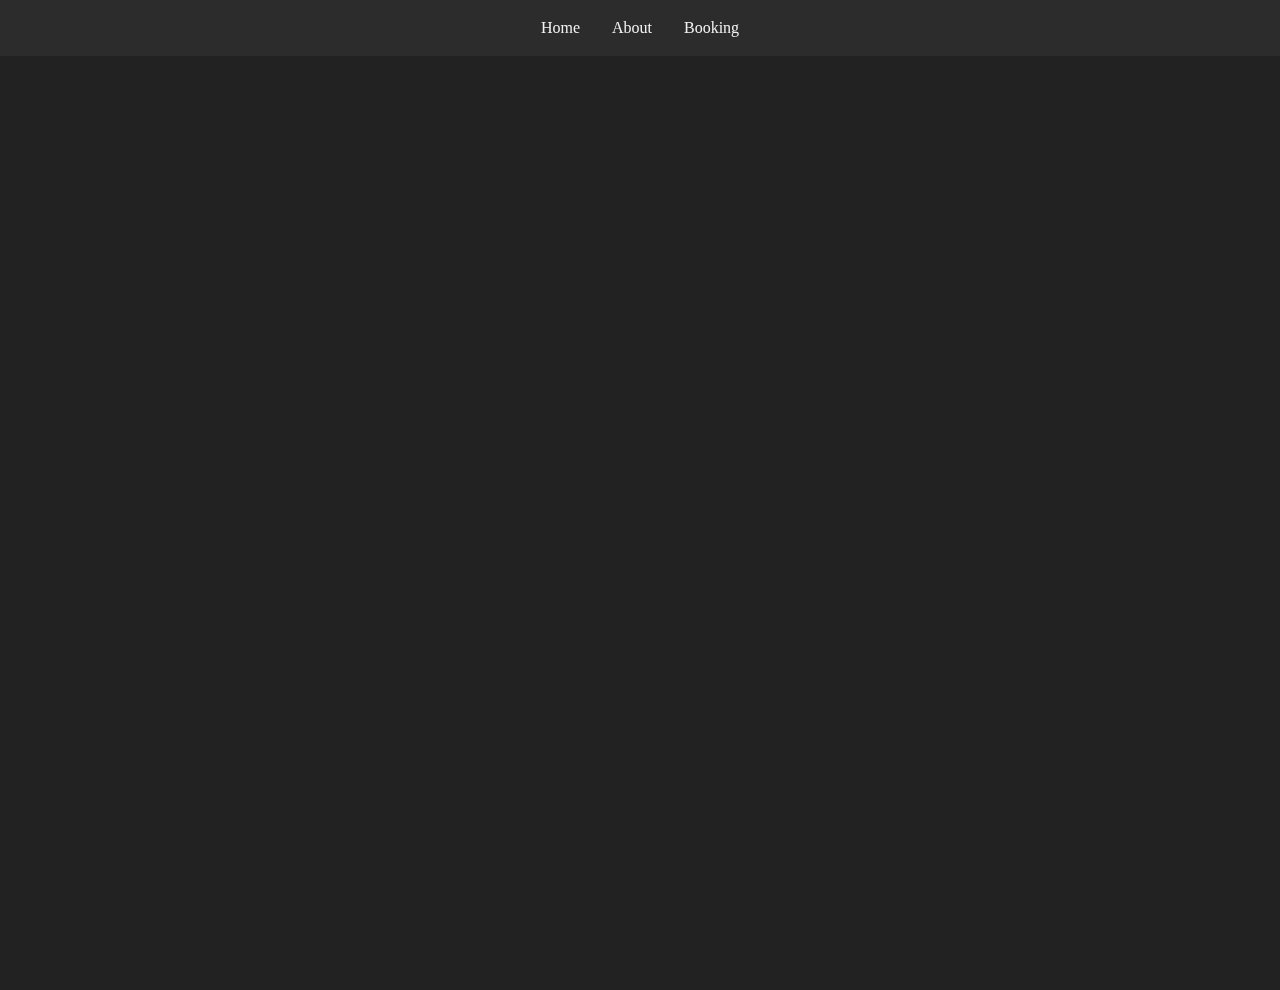
==== about.html @ 3d6494eb "Changed to the use of grid template and improved start page." ====
<!DOCTYPE html>
<html lang="en">
<head>
    <meta charset="UTF-8">
    <meta http-equiv="X-UA-Compatible" content="IE=edge">
    <meta name="viewport" content="width=device-width, initial-scale=1.0">
    <title>Document</title>
    <link rel="stylesheet" href="css/style.css">
</head>
<body>
    <nav>
        <a href="index.html">Home</a>
        <a href="about.html">About</a>
        <a href="booking.html">Booking</a>
    </nav>
</body>
</html>
---- css/style.css ----
* 
{
    padding: 0;
    margin: 0;
}

body 
{
    background-color: #222222;
    gap: 0;
    background-size: cover;
    margin-top: 10vh;
    display: grid;
    grid-template-areas: 
        "nav"
        "header"
        "section";
    grid-template-rows: auto 90vh 1fr;
    grid-template-columns: 1fr;
    height: 100vh;
}

nav 
{
    background-color: rgba(51, 51, 51, 0.6);
    width: 100%;
    height: 3.5rem;
    position: fixed;
    top: 0;
    display: flex;
    justify-content: center;
    grid-area: nav;
}

nav a 
{
    float: left;
    display: block;
    color: #f2f2f2;
    text-align: center;
    padding: 14px 16px;
    text-decoration: none;
    align-content: center;
}

nav a:hover 
{
    background: #999;
    color: black;
}

header 
{
    background-color: #222222;
    width: 100vw;
    height: 90vh;
    display: flex;
    flex-direction: column;
    transform: translateY(7rem);
    align-items: center;
    grid-area: header;
}

header p 
{
    width: 500px;
}

section 
{
    background-color: #111111;
    width: 100vw;
    height: 100vh;
    grid-area: section;
}

h1 
{
    font-size: 3.5rem;
    color: #27ae60;
}

h2 
{
    font-size: 2.1rem;
}

p 
{
    font-size: 1.2rem;
    color: whitesmoke;
}

div
{
    background-color: #27ae60;
    width: 175px;
    height: 60px;
    border-radius: 10px;
    margin: 25px;
    text-align: center;
}

.poppins-regular 
{
    font-family: "Poppins", sans-serif;
    font-weight: 400;
    font-style: normal;
}

.poppins-bold 
{
    font-family: "Poppins", sans-serif;
    font-weight: 700;
    font-style: normal;
}
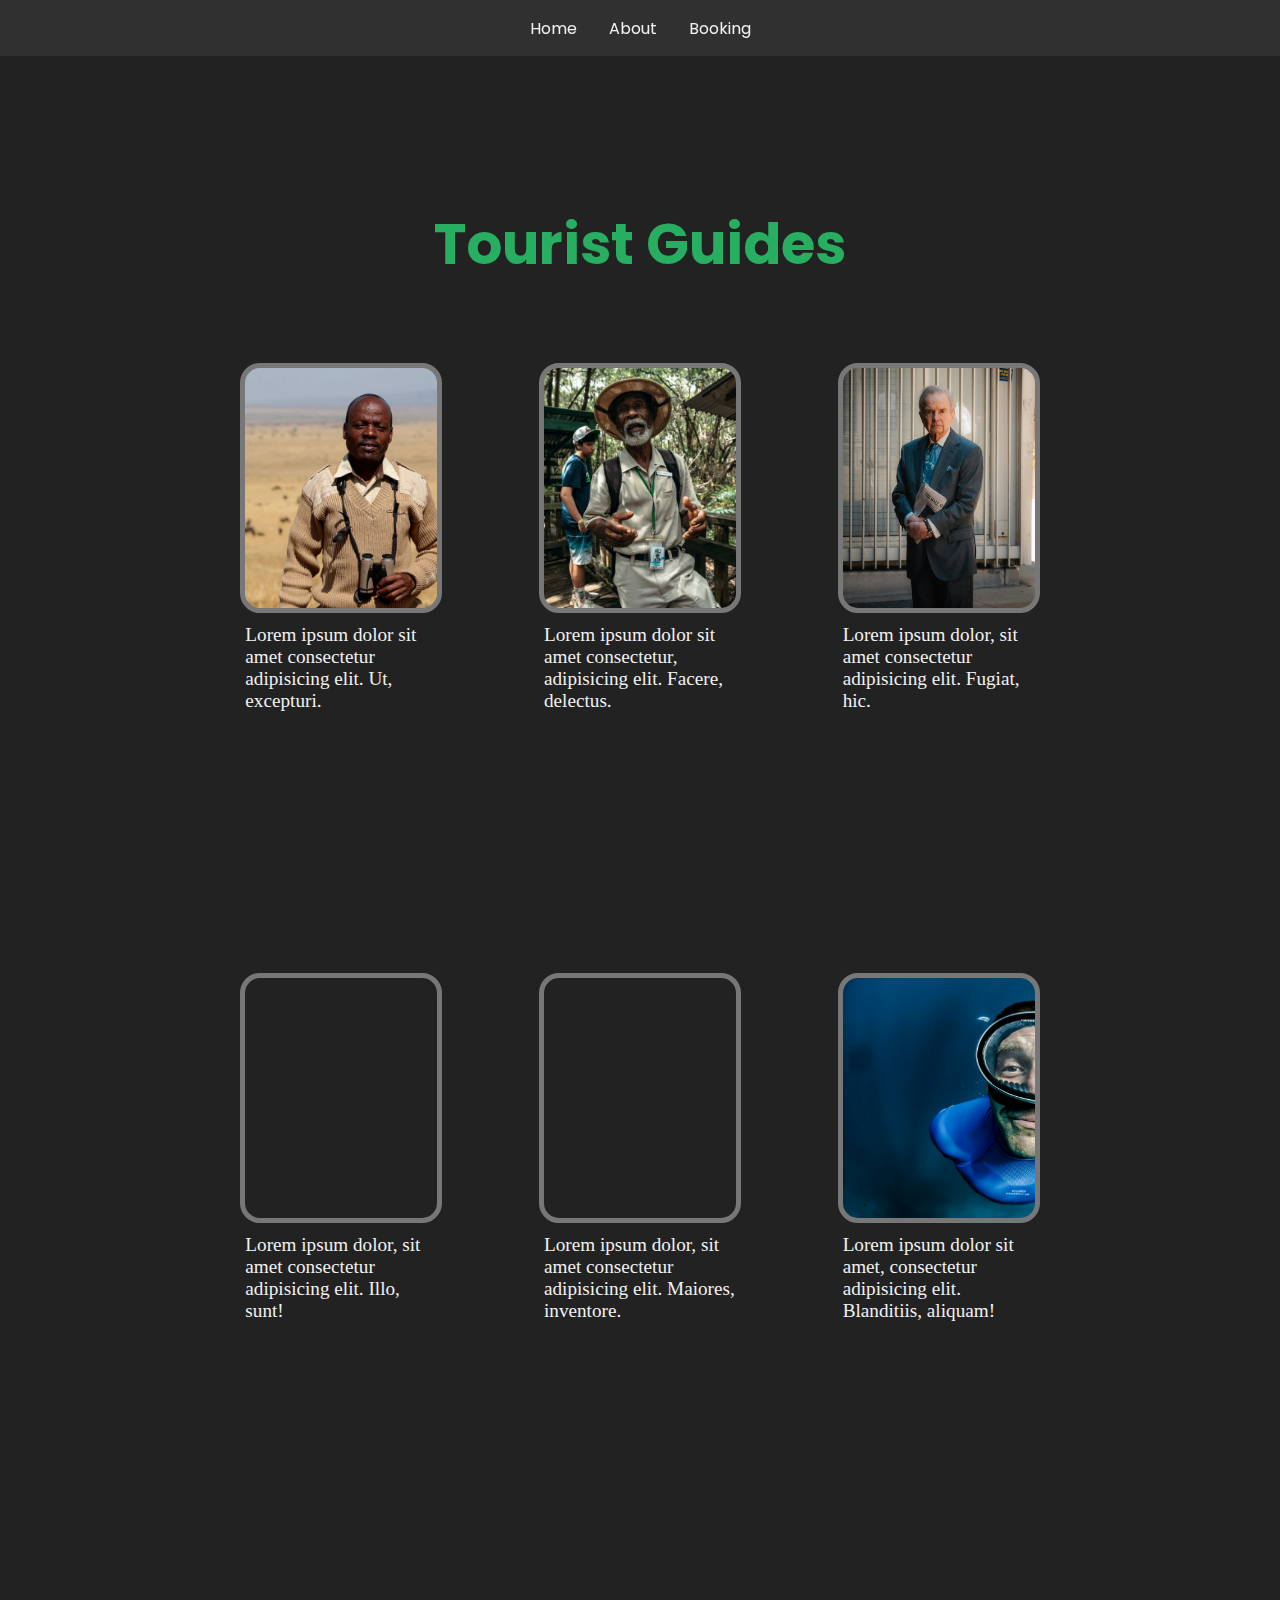
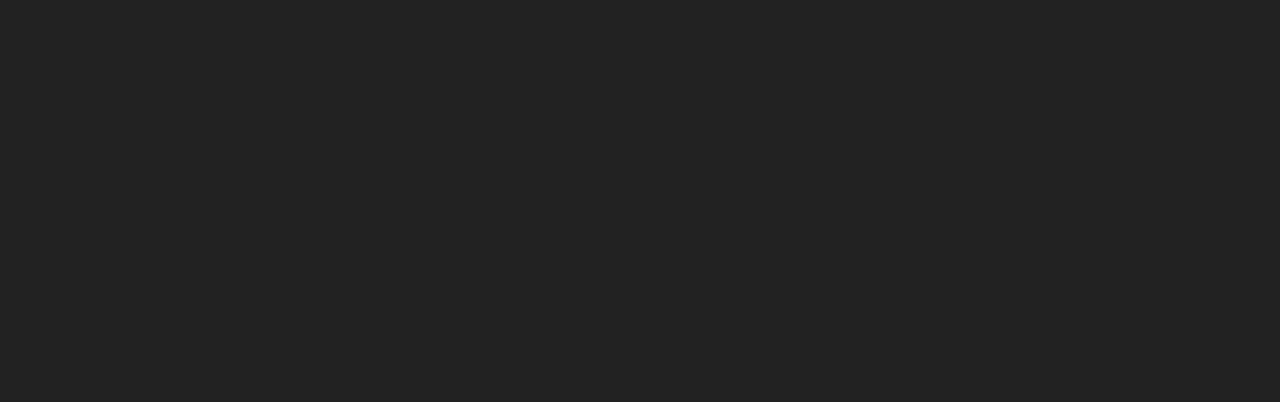
==== commit 17f8a720: "Added a tourist guide page." ====
--- a/about.html
+++ b/about.html
@@ -6,12 +6,29 @@
     <meta name="viewport" content="width=device-width, initial-scale=1.0">
     <title>Document</title>
     <link rel="stylesheet" href="css/style.css">
+    <link rel="icon" href="img/icon.jpg">
+    <link rel="preconnect" href="https://fonts.googleapis.com">
+    <link rel="preconnect" href="https://fonts.gstatic.com" crossorigin>
+    <link href="https://fonts.googleapis.com/css2?family=Poppins:ital,wght@0,100;0,200;0,300;0,400;0,500;0,600;0,700;0,800;0,900;1,100;1,200;1,300;1,400;1,500;1,600;1,700;1,800;1,900&display=swap" rel="stylesheet">
 </head>
 <body>
-    <nav>
+    <nav class="poppins-regular">
         <a href="index.html">Home</a>
         <a href="about.html">About</a>
         <a href="booking.html">Booking</a>
     </nav>
+    <header class="about-header">
+        <h1 class="poppins-bold green">Tourist Guides</h1>
+        <div class="about-me">
+            <div class="about-me-box african-guide"><p>Lorem ipsum dolor sit amet consectetur adipisicing elit. Ut, excepturi.</p></div>
+            <div class="about-me-box grandpa-guide"><p>Lorem ipsum dolor sit amet consectetur, adipisicing elit. Facere, delectus.</p></div>
+            <div class="about-me-box oldfashioned-guide"><p>Lorem ipsum dolor, sit amet consectetur adipisicing elit. Fugiat, hic.</p></div>
+        </div>
+        <div class="about-me">
+            <div class="about-me-box nordic-guide"><p>Lorem ipsum dolor, sit amet consectetur adipisicing elit. Illo, sunt!</p></div>
+            <div class="about-me-box indian-guide"><p>Lorem ipsum dolor, sit amet consectetur adipisicing elit. Maiores, inventore.</p></div>
+            <div class="about-me-box ocean-guide"><p>Lorem ipsum dolor sit amet, consectetur adipisicing elit. Blanditiis, aliquam!</p></div>
+        </div>
+    </header>
 </body>
 </html>--- a/css/style.css
+++ b/css/style.css
@@ -18,11 +18,12 @@
     grid-template-rows: auto 90vh 1fr;
     grid-template-columns: 1fr;
     height: 100vh;
+    overflow-x:hidden;
 }
 
 nav 
 {
-    background-color: rgba(51, 51, 51, 0.6);
+    background-color: rgba(51, 51, 51, 0.85);
     width: 100%;
     height: 3.5rem;
     position: fixed;
@@ -30,6 +31,7 @@
     display: flex;
     justify-content: center;
     grid-area: nav;
+    z-index: 10;
 }
 
 nav a 
@@ -49,11 +51,10 @@
     color: black;
 }
 
-header 
-{
-    background-color: #222222;
+.intro-header 
+{
     width: 100vw;
-    height: 90vh;
+    height: 80vh;
     display: flex;
     flex-direction: column;
     transform: translateY(7rem);
@@ -61,6 +62,17 @@
     grid-area: header;
 }
 
+.about-header 
+{
+    width: 100vw;
+    height: 200vh;
+    display: flex;
+    flex-direction: column;
+    transform: translateY(7rem);
+    align-items: center;
+    grid-area: header;
+}
+
 header p 
 {
     width: 500px;
@@ -68,7 +80,10 @@
 
 section 
 {
-    background-color: #111111;
+    background-image: url(/img/northern2.jpg);
+    background-size: cover;
+    background-repeat: no-repeat;
+    background-position: 0px -250px;
     width: 100vw;
     height: 100vh;
     grid-area: section;
@@ -77,7 +92,7 @@
 h1 
 {
     font-size: 3.5rem;
-    color: #27ae60;
+    
 }
 
 h2 
@@ -91,14 +106,102 @@
     color: whitesmoke;
 }
 
-div
+.green
+{
+    color: #27ae60;
+}
+
+.white
+{
+    color: #f2f2f2;
+}
+
+.learn-more-button
 {
     background-color: #27ae60;
     width: 175px;
     height: 60px;
     border-radius: 10px;
     margin: 25px;
-    text-align: center;
+    color: white;
+    display: flex;
+    justify-content: center;
+    align-items: center;
+}
+
+.big-image-text
+{
+    width: 50vw;
+    margin-top: 22rem;
+    margin-left: 39rem;
+    direction: rtl;
+}
+
+.about-me
+{
+    background-color: transparent;
+    width: 70vw;
+    height: 50vh;
+    display: flex;
+    align-items: center;
+    justify-content: space-around;
+    flex-wrap: wrap;
+    padding-bottom: 10rem;
+}
+
+.about-me-box
+{
+    width: 12rem;
+    height: 15rem;
+    border-radius: 20px;
+    border-color: #777;
+    border-width: 5px;
+    border-style: solid;
+    margin-top: 5rem;
+    transform: translateY(-4rem);
+}
+
+.african-guide
+{
+    background-image: url(/img/africanguide.jpg);
+    background-size: cover;
+}
+
+.grandpa-guide
+{
+    background-image: url(/img/grandpaguide.jpg);
+    background-size: cover;
+}
+
+.oldfashioned-guide
+{
+    background-image: url(/img/oldfashionedguide.jpg);
+    background-size: cover;
+}
+
+.nordic-guide
+{
+    background-image: url(/img/nordicguide.jpg);
+    background-size: cover;
+}
+
+.indian-guide
+{
+    background-image: url(/img/indianguide.jpg);
+    background-size: cover;
+}
+
+.ocean-guide
+{
+    background-image: url(/img/oceanguy.jpg);
+    background-size: cover;
+}
+
+.about-me-box p
+{
+    color: #f2f2f2;
+    transform: translateY(16rem);
+    width: 12rem;
 }
 
 .poppins-regular 
